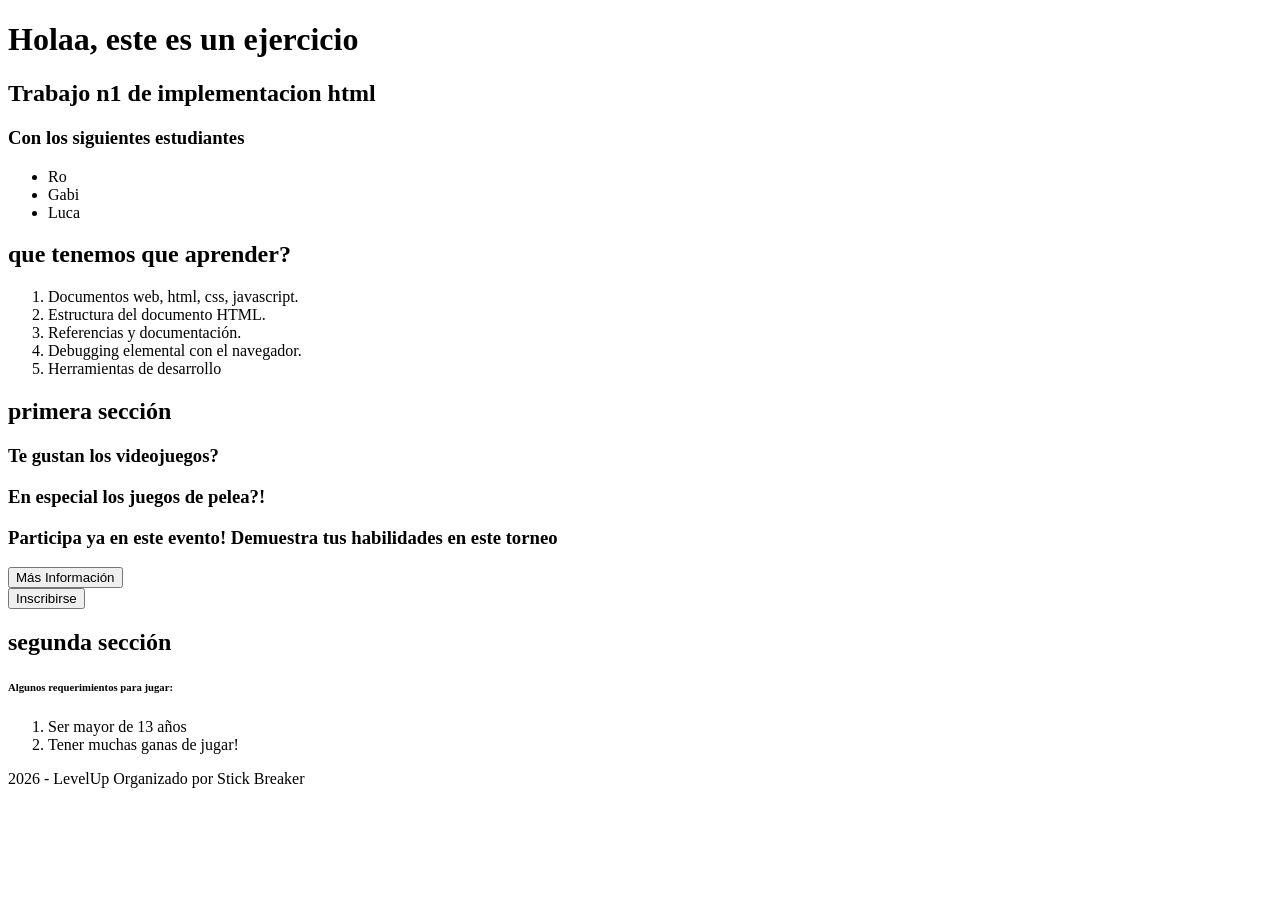
==== index.html @ 10bd5a22 "Update index.html" ====
<!DOCTYPE html>
<head>
<tittle>
    <meta charset="utf-8">
    <meta name="viewport" content="width=device-width, initial-scale=1">
    <meta name="description" content="paginaWeb">
</tittle>
</head>
<body>
    <header>
<h1>Holaa, este es un ejercicio</h1>
<h2>Trabajo n1 de implementacion html</h2>
<h3>Con los siguientes estudiantes</h3>
<ul>
    <li>Ro</li>
    <li>Gabi</li>
    <li>Luca</li>
</ul>
</header>

<section>
    <h2> que tenemos que aprender?</h2>
<div>
<ol>
    <li>Documentos web, html, css, javascript.</li>
    <li>Estructura del documento HTML.</li>
    <li>Referencias y documentación.</li>
    <li>Debugging elemental con el navegador.</li>
    <li>Herramientas de desarrollo</li>
</ol>

</div>

</section>


<section>
<h2>primera sección</h2>
<h3> Te gustan los videojuegos?</h3>
<h3> En especial los juegos de pelea?!</h3>
<h3> Participa ya en este evento! Demuestra tus habilidades en este torneo</h3>
<div>
    <button> Más Información</button>
</div>
<div>
    <button> Inscribirse</button>
</div>
</section>

<section>
    <div>
     <h2>segunda sección</h2>
     <h6>Algunos requerimientos  para jugar:</h6>
     <ol>
        <li>Ser mayor de 13 años</li>
        <li>Tener muchas ganas de jugar!</li>
     </ol>
      
   </div>
</section>



<section>


</section>
<footer>
 2026 - LevelUp
 Organizado por Stick Breaker

</footer>

</body>
</html>
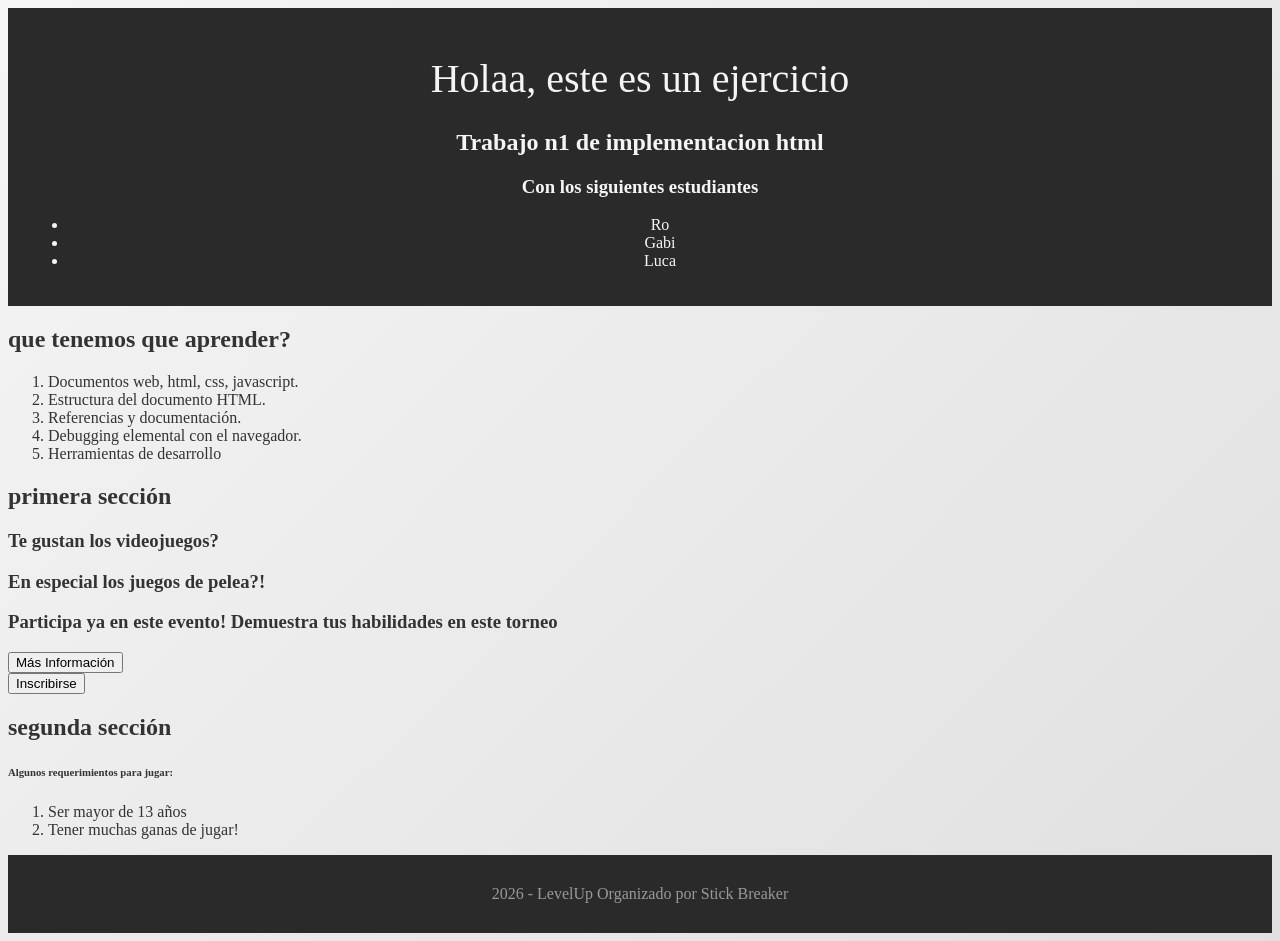
==== commit 38e48fd7: "Add files via upload" ====
--- a/index.html
+++ b/index.html
@@ -4,7 +4,11 @@
     <meta charset="utf-8">
     <meta name="viewport" content="width=device-width, initial-scale=1">
     <meta name="description" content="paginaWeb">
+     <link rel="stylesheet" href="style.css">
 </tittle>
+
+   
+
 </head>
 <body>
     <header>
@@ -72,4 +76,4 @@
 </footer>
 
 </body>
-</html>
+</html>
--- a/style.css
+++ b/style.css
@@ -0,0 +1,128 @@
+
+        header {
+            margin: 0;
+            padding: 0;
+            box-sizing: border-box;
+        }
+
+        body {
+            font-family: "Play", "Robot+Mono";
+            background: linear-gradient(135deg, #f5f5f5 0%, #e0e0e0 100%);
+            color: #333;
+        }
+
+        header {
+            background-color: #2a2a2a;
+            padding: 20px;
+            text-align: center;
+            color: #f5f5f5;
+        }
+
+        header h1 {
+            font-size: 2.5em;
+            font-weight: 300;
+        }
+
+        nav {
+            background-color: #3d3d3d;
+            padding: 15px;
+            text-align: center;
+        }
+
+        nav a {
+            color: #b3b3b3;
+            text-decoration: none;
+            margin: 0 20px;
+            transition: color 0.3s;
+        }
+
+        nav a:hover {
+            color: #f5f5f5;
+        }
+
+        .hero {
+            text-align: center;
+            padding: 80px 20px;
+            background: linear-gradient(135deg, #d3d3d3 0%, #a9a9a9 100%);
+        }
+
+        .hero h2 {
+            font-size: 2em;
+            margin-bottom: 20px;
+            color: #1a1a1a;
+        }
+
+        .hero p {
+            font-size: 1.1em;
+            color: #404040;
+            margin-bottom: 30px;
+        }
+
+        .cta-button {
+            background-color: #4a4a4a;
+            color: #f5f5f5;
+            padding: 12px 30px;
+            border: none;
+            border-radius: 5px;
+            font-size: 1em;
+            cursor: pointer;
+            transition: background-color 0.3s;
+        }
+
+        .cta-button:hover {
+            background-color: #2a2a2a;
+        }
+
+        .features {
+            display: flex;
+            justify-content: space-around;
+            padding: 60px 20px;
+            background-color: #f5f5f5;
+        }
+
+        .feature {
+            text-align: center;
+            flex: 1;
+            margin: 0 20px;
+        }
+
+        .feature h3 {
+            color: #2a2a2a;
+            margin-bottom: 10px;
+        }
+
+        .feature p {
+            color: #666;
+        }
+
+        footer {
+            background-color: #2a2a2a;
+            color: #999;
+            text-align: center;
+            padding: 30px;
+        }
+       
+        	
+
+.play-regular {
+  font-family: "Play", sans-serif;
+  font-weight: 400;
+  font-style: normal;
+}
+
+.play-bold {
+  font-family: "Play", sans-serif;
+  font-weight: 700;
+  font-style: normal;
+}
+.play-regular {
+  font-family: "Play", sans-serif;
+  font-weight: 400;
+  font-style: normal;
+}
+
+.play-bold {
+  font-family: "Play", sans-serif;
+  font-weight: 700;
+  font-style: normal;
+}
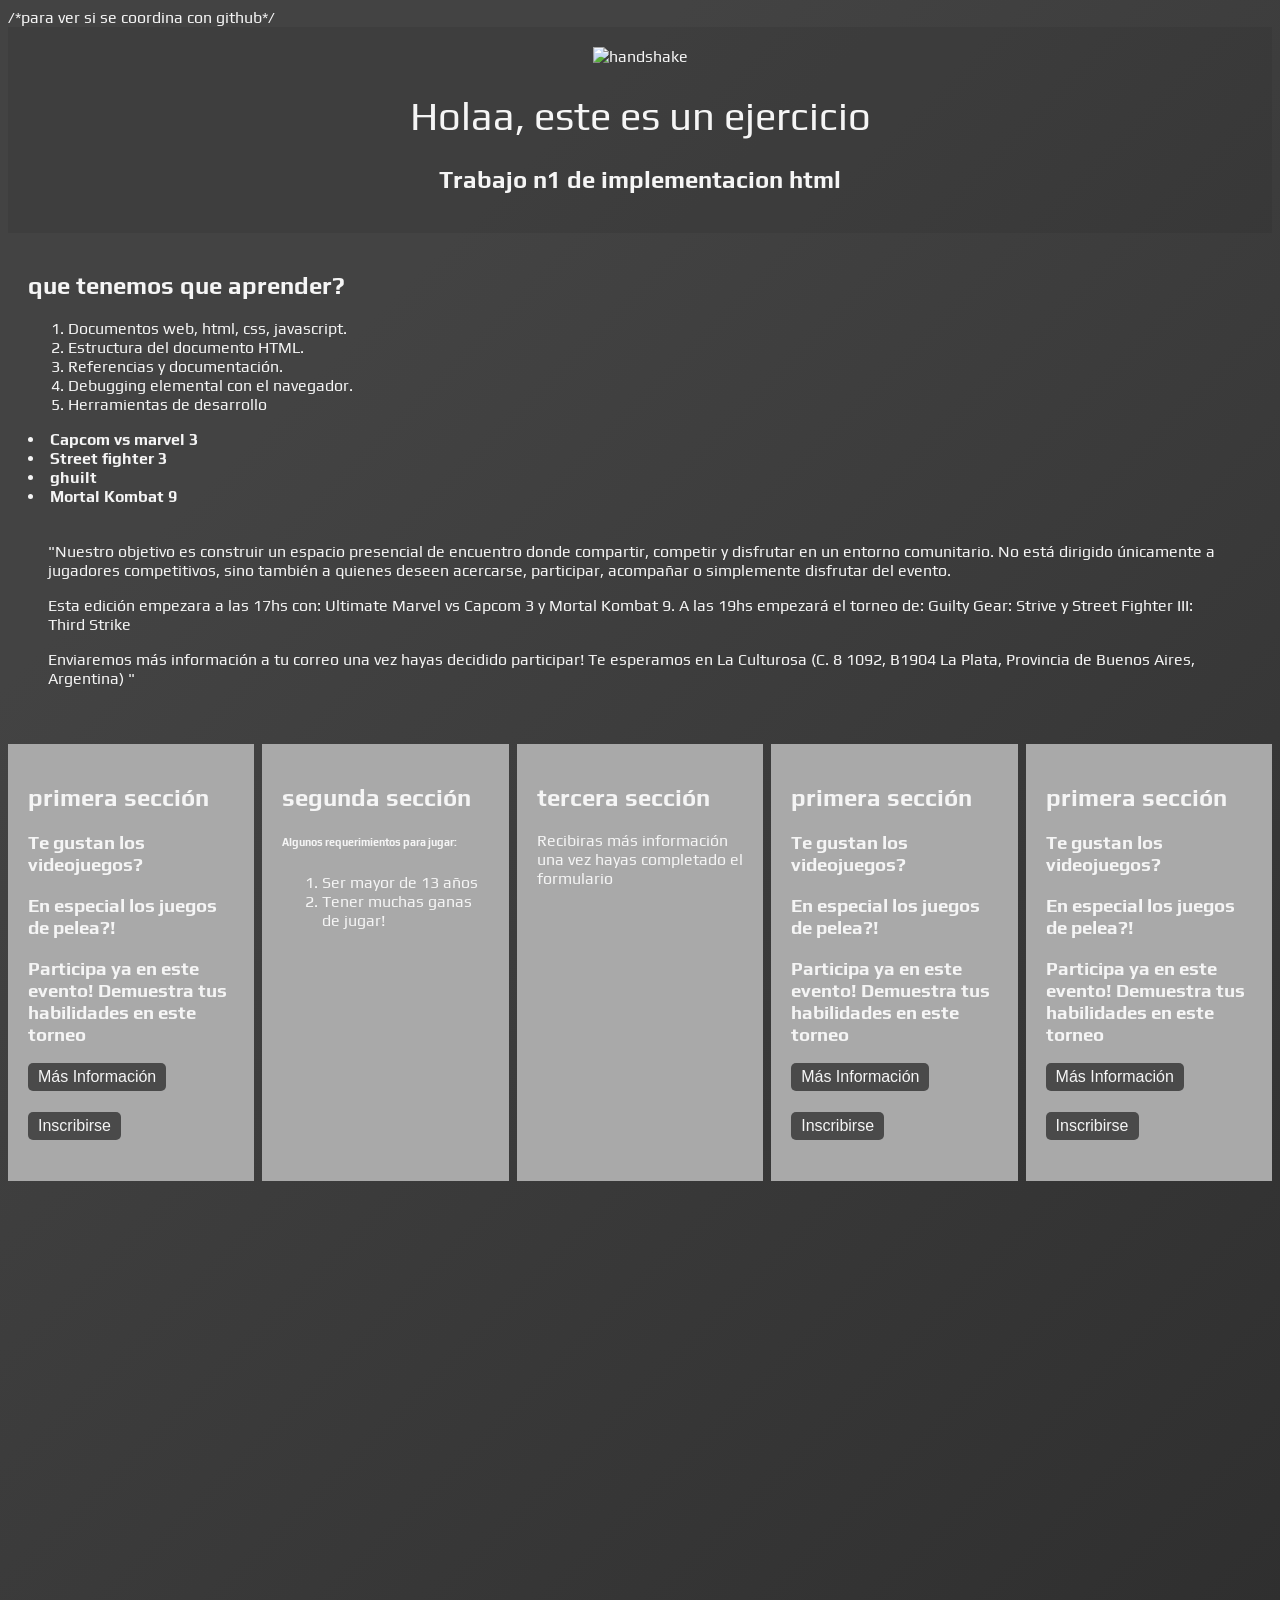
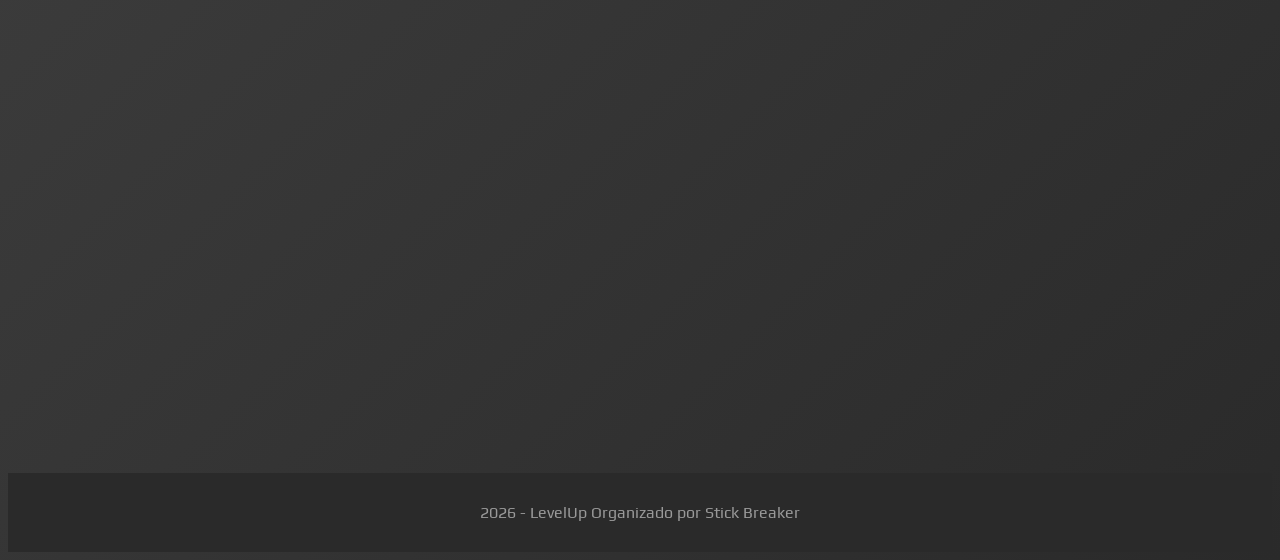
==== commit 0ce41000: "Add files via upload" ====
--- a/index.html
+++ b/index.html
@@ -5,26 +5,28 @@
     <meta name="viewport" content="width=device-width, initial-scale=1">
     <meta name="description" content="paginaWeb">
      <link rel="stylesheet" href="style.css">
+     <link rel="preconnect" href="https://fonts.googleapis.com">
+<link rel="preconnect" href="https://fonts.gstatic.com" crossorigin>
+<link href="https://fonts.googleapis.com/css2?family=Play:wght@400;700&display=swap" rel="stylesheet">
+<link href="https://fonts.googleapis.com/css2?family=Play:wght@400;700&family=Roboto+Mono:ital,wght@0,100..700;1,100..700&display=swap" rel="stylesheet">
 </tittle>
 
-   
+   /*para ver si se coordina con github*/
 
 </head>
 <body>
-    <header>
+    <header class="header" class="parent">
+        <div class="div1" left >
+        <img src="data/handshake.png" alt="handshake" width="430px" height="200px">
+        </div>
 <h1>Holaa, este es un ejercicio</h1>
 <h2>Trabajo n1 de implementacion html</h2>
-<h3>Con los siguientes estudiantes</h3>
-<ul>
-    <li>Ro</li>
-    <li>Gabi</li>
-    <li>Luca</li>
-</ul>
+
 </header>
-
-<section>
+ 
+<section class="sinfondo">
     <h2> que tenemos que aprender?</h2>
-<div>
+<div >
 <ol>
     <li>Documentos web, html, css, javascript.</li>
     <li>Estructura del documento HTML.</li>
@@ -32,27 +34,47 @@
     <li>Debugging elemental con el navegador.</li>
     <li>Herramientas de desarrollo</li>
 </ol>
+<ol= class= "negrita">
+    <li>Capcom vs marvel 3 </li>
+    <li>Street fighter 3</li>
+    <li> ghuilt </li>
+    <li>Mortal Kombat 9</li>
+</ol>
 
 </div>
+<section class="sinfondo">
+<p>"Nuestro objetivo es construir un espacio presencial de encuentro donde compartir, competir y disfrutar en un entorno comunitario.  No está dirigido únicamente a jugadores competitivos, sino también a quienes deseen acercarse, participar, acompañar o simplemente disfrutar del evento. </p>
+
+<p>Esta edición empezara a las 17hs con:  Ultimate Marvel vs Capcom 3 y Mortal Kombat 9. 
+A las 19hs empezará el torneo de: Guilty Gear: Strive y Street Fighter III: Third Strike</p>
+
+Enviaremos más información a tu correo una vez hayas decidido participar!
+
+Te esperamos en La Culturosa (C. 8 1092, B1904 La Plata, Provincia de Buenos Aires, Argentina) "</p>
 
 </section>
 
+</section>
 
+<div class=" parent">
 <section>
+    <div class="div1">
 <h2>primera sección</h2>
 <h3> Te gustan los videojuegos?</h3>
 <h3> En especial los juegos de pelea?!</h3>
 <h3> Participa ya en este evento! Demuestra tus habilidades en este torneo</h3>
-<div>
-    <button> Más Información</button>
 </div>
 <div>
-    <button> Inscribirse</button>
+    <button class="cta-button"> Más Información</button>
+</div>
+<div>
+    <button class="cta-button"> Inscribirse</button>
 </div>
 </section>
 
 <section>
-    <div>
+    <div class="div2">
+        
      <h2>segunda sección</h2>
      <h6>Algunos requerimientos  para jugar:</h6>
      <ol>
@@ -63,12 +85,43 @@
    </div>
 </section>
 
-
+<section>
+    <div class="div3">
+<h2>tercera sección</h2>
+<p> Recibiras más información una vez hayas completado el formulario</p>
+</div>
+</section>
 
 <section>
+    <div class="div1">
+<h2>primera sección</h2>
+<h3> Te gustan los videojuegos?</h3>
+<h3> En especial los juegos de pelea?!</h3>
+<h3> Participa ya en este evento! Demuestra tus habilidades en este torneo</h3>
+</div>
+<div>
+    <button class="cta-button"> Más Información</button>
+</div>
+<div>
+    <button class="cta-button"> Inscribirse</button>
+</div>
+</section>
 
-
+<section>
+    <div class="div1">
+<h2>primera sección</h2>
+<h3> Te gustan los videojuegos?</h3>
+<h3> En especial los juegos de pelea?!</h3>
+<h3> Participa ya en este evento! Demuestra tus habilidades en este torneo</h3>
+</div>
+<div>
+    <button class="cta-button"> Más Información</button>
+</div>
+<div>
+    <button class="cta-button"> Inscribirse</button>
+</div>
 </section>
+</div>
 <footer>
  2026 - LevelUp
  Organizado por Stick Breaker
--- a/style.css
+++ b/style.css
@@ -1,128 +1,295 @@
-
-        header {
-            margin: 0;
-            padding: 0;
-            box-sizing: border-box;
-        }
-
-        body {
-            font-family: "Play", "Robot+Mono";
-            background: linear-gradient(135deg, #f5f5f5 0%, #e0e0e0 100%);
-            color: #333;
-        }
-
-        header {
-            background-color: #2a2a2a;
-            padding: 20px;
-            text-align: center;
-            color: #f5f5f5;
-        }
-
-        header h1 {
-            font-size: 2.5em;
-            font-weight: 300;
-        }
-
-        nav {
-            background-color: #3d3d3d;
-            padding: 15px;
-            text-align: center;
-        }
-
-        nav a {
-            color: #b3b3b3;
-            text-decoration: none;
-            margin: 0 20px;
-            transition: color 0.3s;
-        }
-
-        nav a:hover {
-            color: #f5f5f5;
-        }
-
-        .hero {
-            text-align: center;
-            padding: 80px 20px;
-            background: linear-gradient(135deg, #d3d3d3 0%, #a9a9a9 100%);
-        }
-
-        .hero h2 {
-            font-size: 2em;
-            margin-bottom: 20px;
-            color: #1a1a1a;
-        }
-
-        .hero p {
-            font-size: 1.1em;
-            color: #404040;
-            margin-bottom: 30px;
-        }
-
-        .cta-button {
-            background-color: #4a4a4a;
-            color: #f5f5f5;
-            padding: 12px 30px;
-            border: none;
-            border-radius: 5px;
-            font-size: 1em;
-            cursor: pointer;
-            transition: background-color 0.3s;
-        }
-
-        .cta-button:hover {
-            background-color: #2a2a2a;
-        }
-
-        .features {
-            display: flex;
-            justify-content: space-around;
-            padding: 60px 20px;
-            background-color: #f5f5f5;
-        }
-
-        .feature {
-            text-align: center;
-            flex: 1;
-            margin: 0 20px;
-        }
-
-        .feature h3 {
-            color: #2a2a2a;
-            margin-bottom: 10px;
-        }
-
-        .feature p {
-            color: #666;
-        }
-
-        footer {
-            background-color: #2a2a2a;
-            color: #999;
-            text-align: center;
-            padding: 30px;
-        }
-       
-        	
-
-.play-regular {
-  font-family: "Play", sans-serif;
-  font-weight: 400;
-  font-style: normal;
-}
-
-.play-bold {
-  font-family: "Play", sans-serif;
-  font-weight: 700;
-  font-style: normal;
-}
-.play-regular {
-  font-family: "Play", sans-serif;
-  font-weight: 400;
-  font-style: normal;
-}
-
-.play-bold {
-  font-family: "Play", sans-serif;
-  font-weight: 700;
-  font-style: normal;
+<<<<<<< HEAD
+
+        header {
+            
+            margin: 0;
+            padding: 0;
+            box-sizing: border-box;
+        
+        }
+
+        body {
+            font-family: "Play", "Robot+Mono";
+            background: linear-gradient(135deg, #434343 20%, #2a2a2a 100%);
+            color: #f5f5f5;
+        }
+
+        header {
+            background-color: #2a2a2a32;
+            background-image: url("data/hea.png");
+            
+            padding: 20px;
+            text-align: center;
+            color: #f5f5f5;
+        }
+
+        header h1 {
+            font-size: 2.5em;
+            font-weight: 300;
+        }
+
+        nav {
+            background-color:#9f9f9f;
+            padding: 15px;
+            text-align: center;
+        }
+
+        nav a {
+            color: #b3b3b3;
+            margin: 0 20px;
+            transition: color 0.3s;
+        }
+
+        nav a:hover {
+            color: #f5f5f5;
+        }
+
+         .parent {
+           display: grid;
+           grid-template-areas: initial;
+          grid-template-columns: repeat(5, 1fr);
+          grid-template-rows: repeat(3, 1fr);
+          grid-column-gap: 8px;
+         grid-row-gap: 10px;
+}
+       .div1{
+
+       }
+        .div2{
+
+        }
+.div3{
+    
+}
+.sinfondo{
+    background-color: transparent;
+}
+
+        .hero {
+            text-align: center;
+            padding: 80px 20px;
+            background: linear-gradient(135deg, #d3d3d3 0%, #a9a9a9 100%);
+        }
+
+        .hero h2 {
+            color: #f5f5f5;
+            font-size: 2em;
+            margin-bottom: 20px;
+            
+        }
+
+        .hero p {
+            font-size: 1.1em;
+            color: #404040;
+            margin-bottom: 30px;
+        }
+
+        .cta-button {
+            background-color: #4a4a4a;
+            color: #f5f5f5;
+            padding: 5px 10px;
+            border: none;
+            border-radius: 5px;
+            font-size: 1em;
+            margin-bottom: 10%;
+            cursor: pointer;
+            transition: background-color 0.3s;
+        }
+
+        .cta-button:hover {
+            background-color: #2a2a2a;
+        }
+
+        .features {
+            display: flex;
+            justify-content: space-around;
+            padding: 60px 20px;
+            background-color: #f5f5f5;
+        }
+
+        .feature {
+            text-align: center;
+            flex: 1;
+            margin: 0 20px;
+        }
+
+        .feature h3 {
+            color: #f5f5f5;
+            margin-bottom: 10px;
+        }
+
+        .feature p {
+            color: #f5f5f5;
+        }
+section{
+    padding: 20px;
+    background-color: #a9a9a9;
+}
+        footer {
+            background-color: #2a2a2a;
+            color: #999;
+            text-align: center;
+            padding: 30px;
+        }
+       
+        	
+
+.play-regular {
+  font-family: "Play", sans-serif;
+  font-weight: 400;
+  font-style: normal;
+}
+
+.play-bold {
+  font-family: "Play", sans-serif;
+  font-weight: 700;
+  font-style: normal;
+}
+.play-regular {
+  font-family: "Play", sans-serif;
+  font-weight: 400;
+  font-style: normal;
+}
+
+.play-bold {
+  font-family: "Play", sans-serif;
+  font-weight: 700;
+  font-style: normal;
+}
+.negrita{
+    font-weight: bold;
+}
+
+@media screen and (max-width: 600px) {
+
+    
+=======
+
+        header {
+            margin: 0;
+            padding: 0;
+            box-sizing: border-box;
+        }
+
+        body {
+            font-family: "Play", "Robot+Mono";
+            background: linear-gradient(135deg, #f5f5f5 0%, #e0e0e0 100%);
+            color: #333;
+        }
+
+        header {
+            background-color: #2a2a2a;
+            padding: 20px;
+            text-align: center;
+            color: #f5f5f5;
+        }
+
+        header h1 {
+            font-size: 2.5em;
+            font-weight: 300;
+        }
+
+        nav {
+            background-color: #3d3d3d;
+            padding: 15px;
+            text-align: center;
+        }
+
+        nav a {
+            color: #b3b3b3;
+            text-decoration: none;
+            margin: 0 20px;
+            transition: color 0.3s;
+        }
+
+        nav a:hover {
+            color: #f5f5f5;
+        }
+
+        .hero {
+            text-align: center;
+            padding: 80px 20px;
+            background: linear-gradient(135deg, #d3d3d3 0%, #a9a9a9 100%);
+        }
+
+        .hero h2 {
+            font-size: 2em;
+            margin-bottom: 20px;
+            color: #1a1a1a;
+        }
+
+        .hero p {
+            font-size: 1.1em;
+            color: #404040;
+            margin-bottom: 30px;
+        }
+
+        .cta-button {
+            background-color: #4a4a4a;
+            color: #f5f5f5;
+            padding: 12px 30px;
+            border: none;
+            border-radius: 5px;
+            font-size: 1em;
+            cursor: pointer;
+            transition: background-color 0.3s;
+        }
+
+        .cta-button:hover {
+            background-color: #2a2a2a;
+        }
+
+        .features {
+            display: flex;
+            justify-content: space-around;
+            padding: 60px 20px;
+            background-color: #f5f5f5;
+        }
+
+        .feature {
+            text-align: center;
+            flex: 1;
+            margin: 0 20px;
+        }
+
+        .feature h3 {
+            color: #2a2a2a;
+            margin-bottom: 10px;
+        }
+
+        .feature p {
+            color: #666;
+        }
+
+        footer {
+            background-color: #2a2a2a;
+            color: #999;
+            text-align: center;
+            padding: 30px;
+        }
+       
+        	
+
+.play-regular {
+  font-family: "Play", sans-serif;
+  font-weight: 400;
+  font-style: normal;
+}
+
+.play-bold {
+  font-family: "Play", sans-serif;
+  font-weight: 700;
+  font-style: normal;
+}
+.play-regular {
+  font-family: "Play", sans-serif;
+  font-weight: 400;
+  font-style: normal;
+}
+
+.play-bold {
+  font-family: "Play", sans-serif;
+  font-weight: 700;
+  font-style: normal;
+>>>>>>> 38e48fd786dba9319bbcd6a0703bd0f8285def40
 }
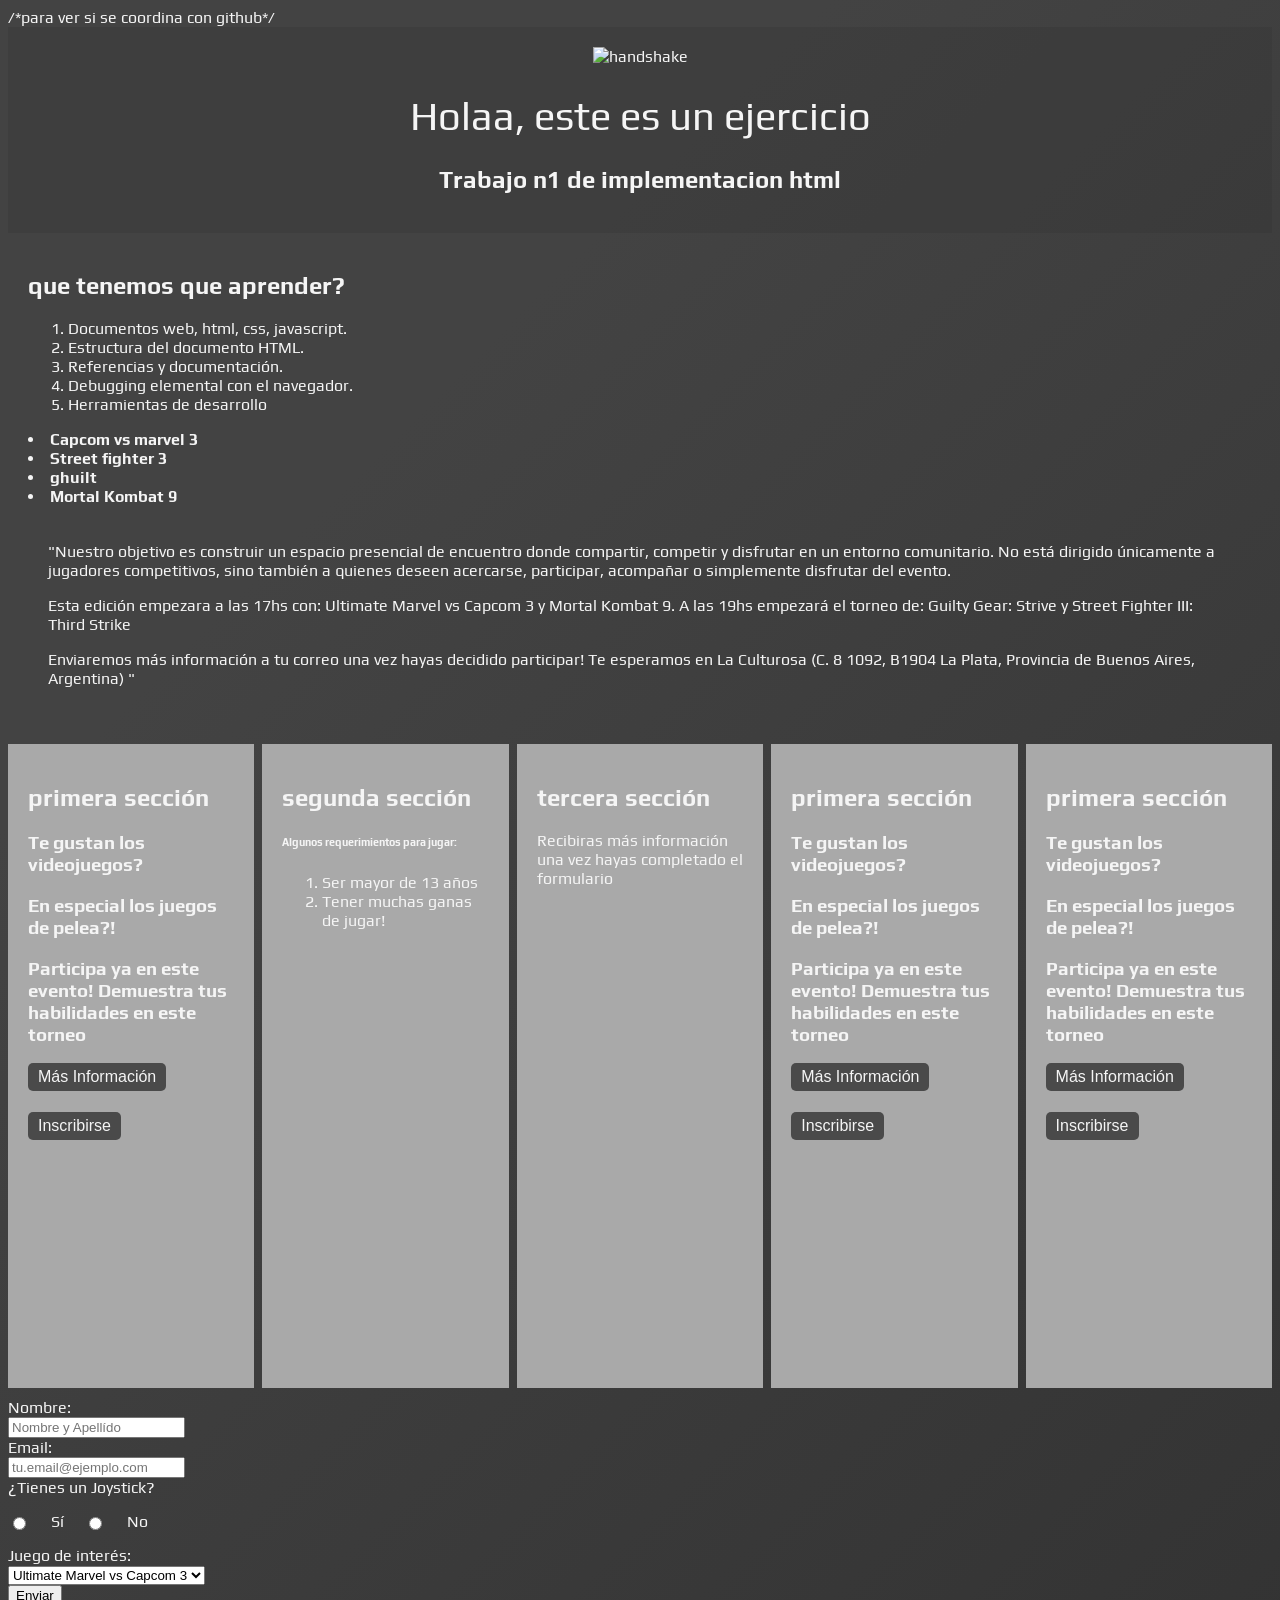
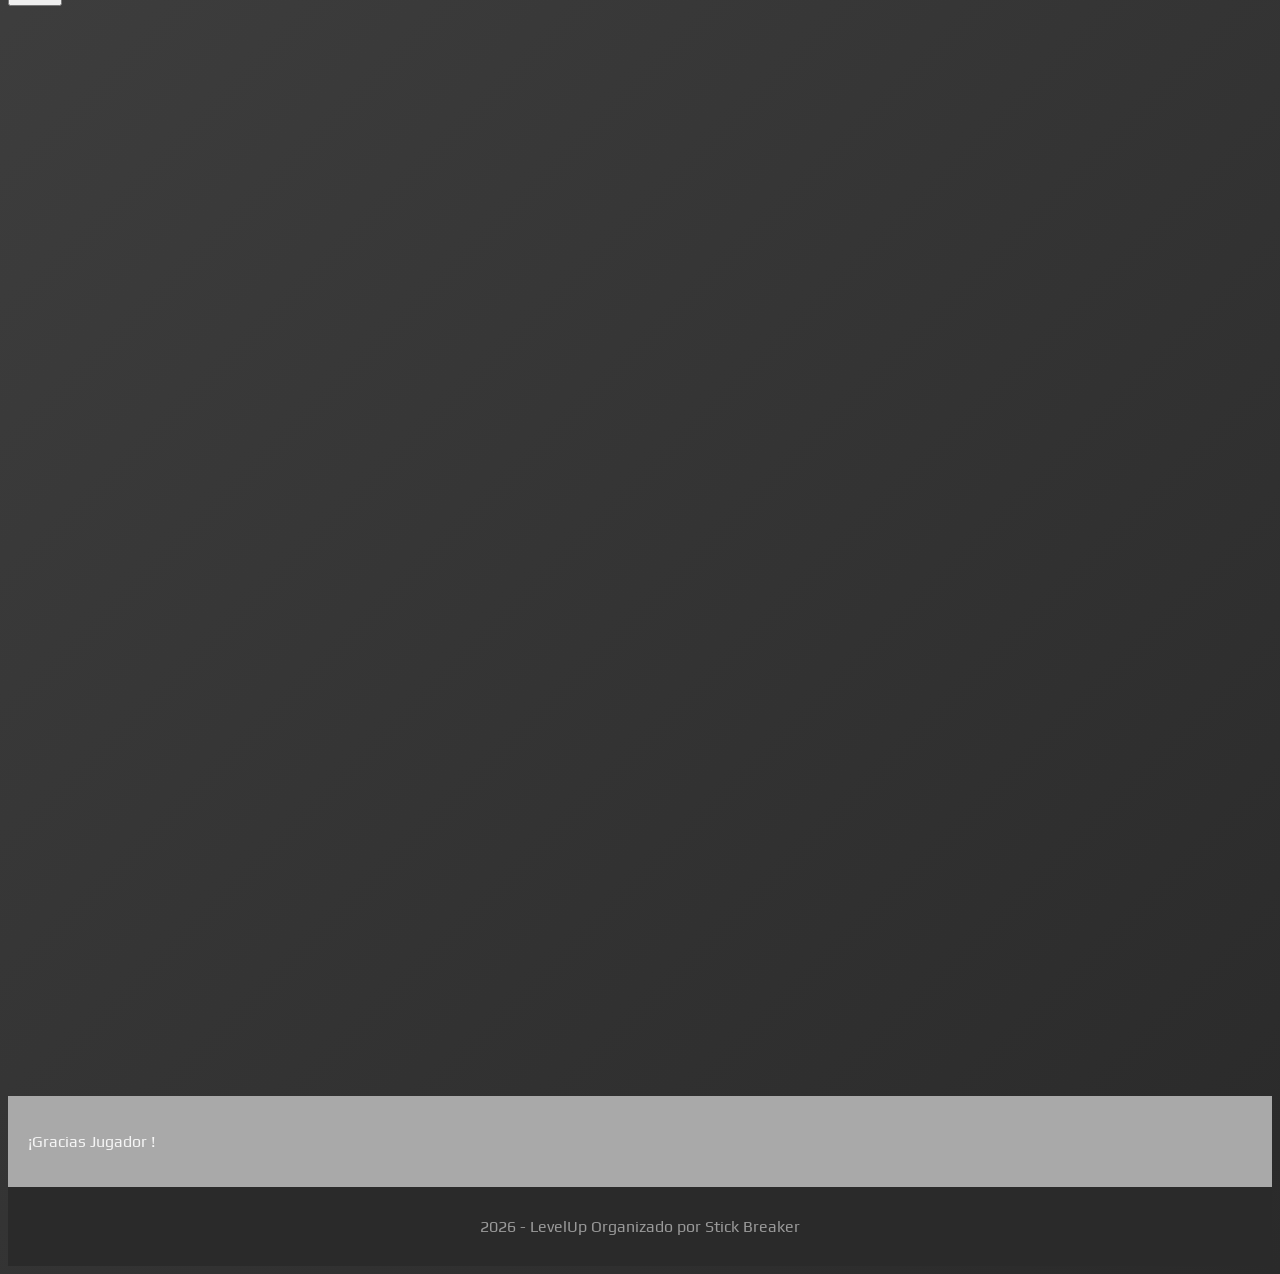
==== commit cc052ae6: "Add files via upload" ====
--- a/index.html
+++ b/index.html
@@ -121,7 +121,44 @@
     <button class="cta-button"> Inscribirse</button>
 </div>
 </section>
+<div class="parent">
+<form id="formulario">
+    <label for="name">Nombre:</label>
+    <input type="text" id="name" placeholder="Nombre y Apellído">
+
+    <label for="email">Email:</label>
+    <input type="email" id="email" name="email" placeholder="tu.email@ejemplo.com">
+
+    <label>¿Tienes un Joystick?</label>
+    <div class="radio-group">
+        <input type="radio" id="joystick_si" name="joystick" value="si">
+        <label for="joystick_si">Sí</label>
+        <input type="radio" id="joystick_no" name="joystick" value="no">
+        <label for="joystick_no">No</label>
+    </div>
+
+    <label for="game">Juego de interés:</label>
+    <select id="game" name="game">
+        <option value="umvsf3">Ultimate Marvel vs Capcom 3</option>
+        <option value="mk9">Mortal Kombat 9</option>
+        <option value="ggst">Guilty Gear: Strive</option>
+        <option value="sf3">Street Fighter III: Third Strike</option>
+    </select>
+
+    
+
+    <button type="submit">Enviar</button>
+</form>
+
+
+
+<script src="script.js"></script>
+
 </div>
+</div>
+<section class="feedback oculto" id="feedback">
+    <p>¡Gracias Jugador <span id="name"></span>!</p>
+</section>
 <footer>
  2026 - LevelUp
  Organizado por Stick Breaker
--- a/style.css
+++ b/style.css
@@ -1,4 +1,4 @@
-<<<<<<< HEAD
+ HEAD
 
         header {
             
@@ -52,15 +52,7 @@
           grid-column-gap: 8px;
          grid-row-gap: 10px;
 }
-       .div1{
-
-       }
-        .div2{
-
-        }
-.div3{
-    
-}
+  
 .sinfondo{
     background-color: transparent;
 }
@@ -160,10 +152,26 @@
     font-weight: bold;
 }
 
+/* Radio group styles for joystick selection */
+.radio-group {
+    display: flex;
+    gap: 20px;
+    align-items: center;
+    margin: 15px 0;
+}
+
+.radio-group label {
+    cursor: pointer;
+}
+
+.radio-group input[type="radio"] {
+    margin-right: 5px;
+}
+
 @media screen and (max-width: 600px) {
 
     
-=======
+
 
         header {
             margin: 0;
@@ -291,5 +299,15 @@
   font-family: "Play", sans-serif;
   font-weight: 700;
   font-style: normal;
->>>>>>> 38e48fd786dba9319bbcd6a0703bd0f8285def40
+
+}
+.feedback {
+    text-align: center;
+    padding: 20px;
+    background-color: #a9a9a9;
+    margin-top: 20px;
+}
+.oculto {
+    display: none !important;
+}
 }
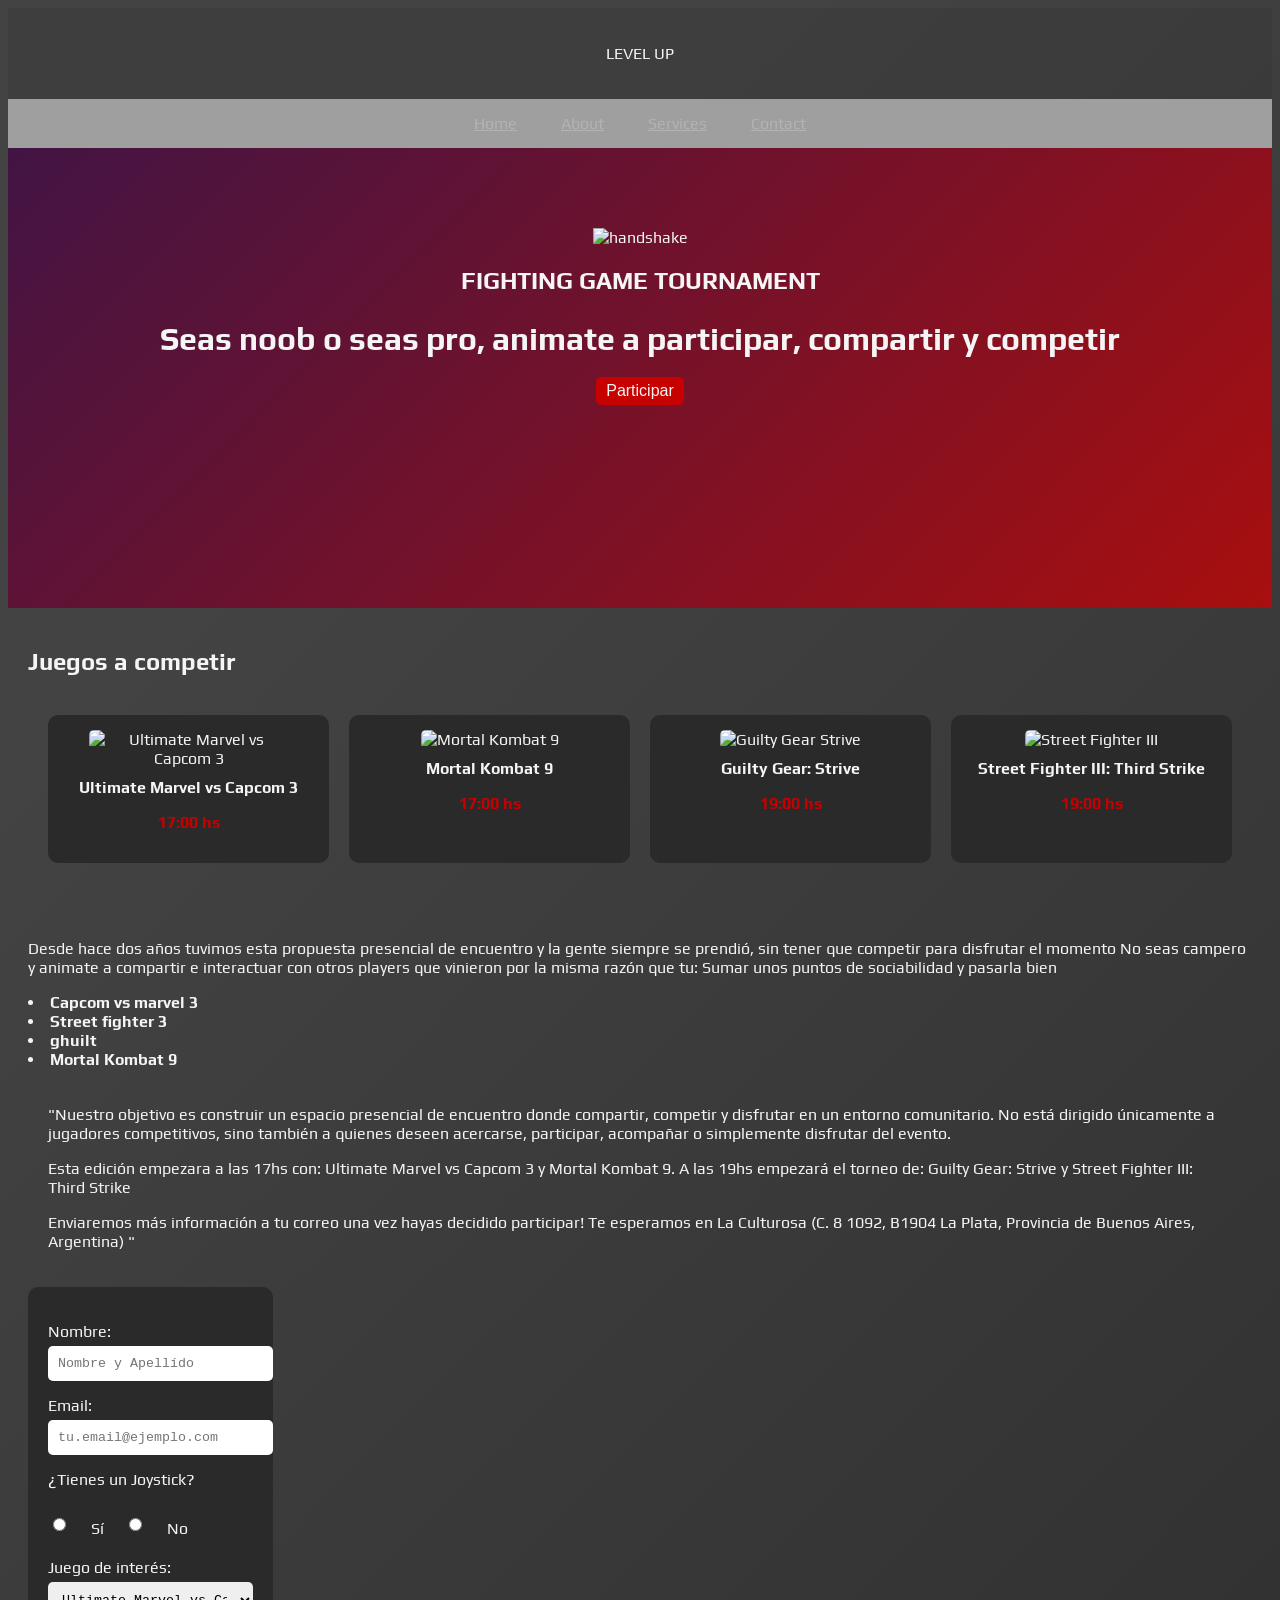
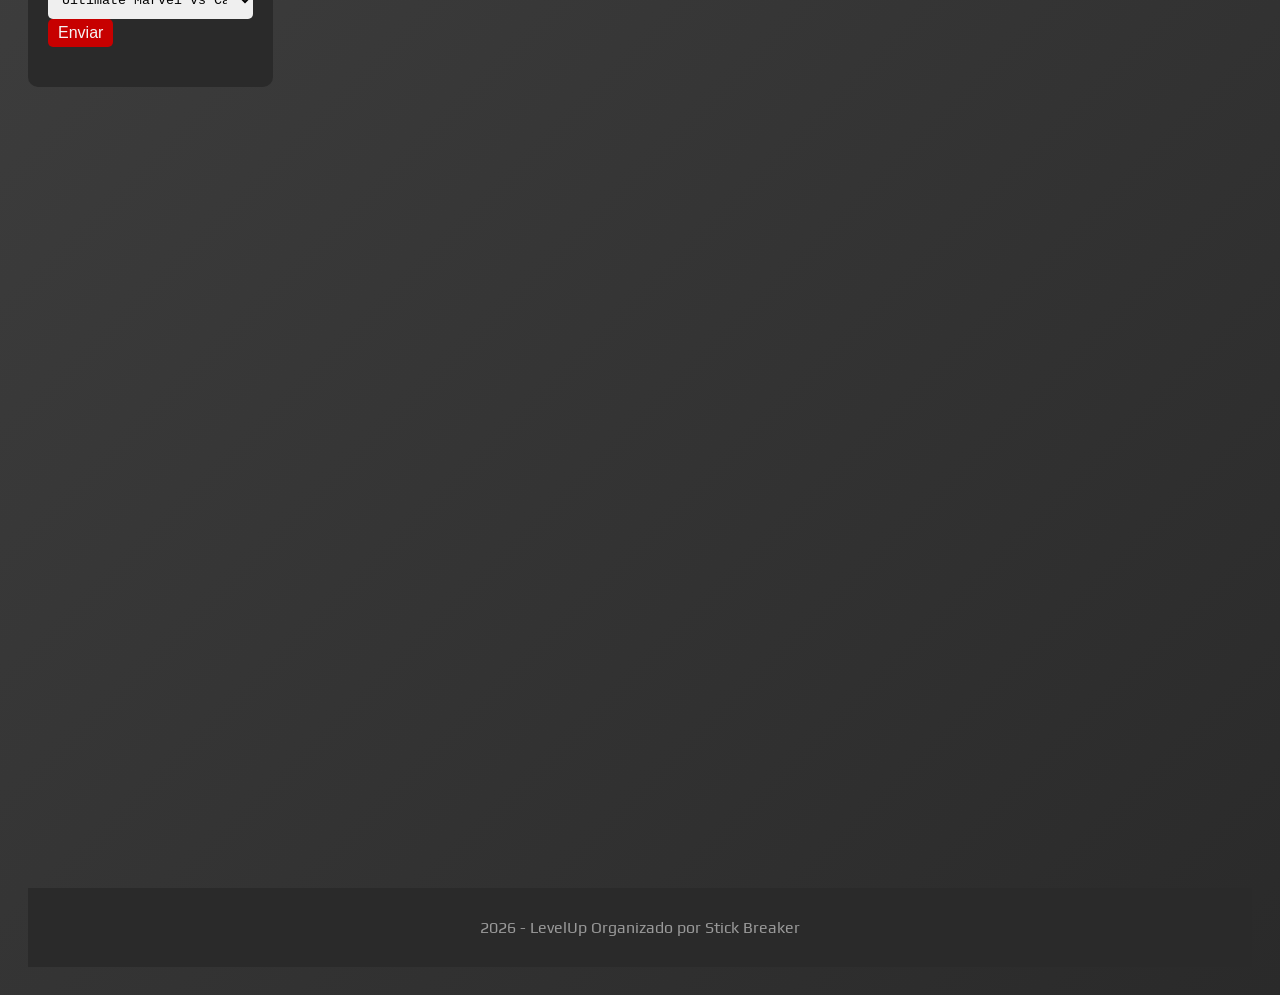
==== commit f8e63bcd: "Add files via upload" ====
--- a/index.html
+++ b/index.html
@@ -11,29 +11,65 @@
 <link href="https://fonts.googleapis.com/css2?family=Play:wght@400;700&family=Roboto+Mono:ital,wght@0,100..700;1,100..700&display=swap" rel="stylesheet">
 </tittle>
 
-   /*para ver si se coordina con github*/
-
 </head>
 <body>
     <header class="header" class="parent">
-        <div class="div1" left >
-        <img src="data/handshake.png" alt="handshake" width="430px" height="200px">
-        </div>
-<h1>Holaa, este es un ejercicio</h1>
-<h2>Trabajo n1 de implementacion html</h2>
+        
+<p>LEVEL UP</p>
+
 
 </header>
- 
+ <nav>
+        <a href="#home">Home</a>
+        <a href="#about">About</a>
+        <a href="#services">Services</a>
+        <a href="#contact">Contact</a>
+    </nav>
+
+    <section class="hero">
+    
+        <img src="data/handshake.png" alt="handshake" width="430px" height="200px">
+       
+    
+        <h1>FIGHTING GAME TOURNAMENT</h1>
+        <h2>Seas noob o seas pro, animate a participar, compartir y competir</h2>
+        <button class="cta-button">Participar</button>
+    </section>
 <section class="sinfondo">
-    <h2> que tenemos que aprender?</h2>
+    <h2>Juegos a competir</h2>
+    <div class="games-grid">
+        <div class="game-card">
+            <img src="data/umvc3_360_fob.jpg" alt="Ultimate Marvel vs Capcom 3">
+            <h3>Ultimate Marvel vs Capcom 3</h3>
+            <p>17:00 hs</p>
+        </div>
+        <div class="game-card">
+            <img src="data/Boxart_mortalkombat9.webp" alt="Mortal Kombat 9">
+            <h3>Mortal Kombat 9</h3>
+            <p>17:00 hs</p>
+        </div>
+        <div class="game-card">
+            <img src="data/GGST-visual-01.webp" alt="Guilty Gear Strive">
+            <h3>Guilty Gear: Strive</h3>
+            <p>19:00 hs</p>
+        </div>
+        <div class="game-card">
+            <img src="data/249476-sf3_teaser___colors_by_udoncrew.jpg" alt="Street Fighter III">
+            <h3>Street Fighter III: Third Strike</h3>
+            <p>19:00 hs</p>
+        </div>
+    </div>
+</section>
+
+<section class="sinfondo">
+   
 <div >
-<ol>
-    <li>Documentos web, html, css, javascript.</li>
-    <li>Estructura del documento HTML.</li>
-    <li>Referencias y documentación.</li>
-    <li>Debugging elemental con el navegador.</li>
-    <li>Herramientas de desarrollo</li>
-</ol>
+<p>Desde hace dos años tuvimos esta propuesta presencial de encuentro y la gente siempre se prendió, sin tener que competir para disfrutar el momento
+
+No seas campero y animate a compartir e interactuar con otros players que vinieron por la misma razón que tu: Sumar unos puntos de sociabilidad y pasarla bien
+
+
+</p>
 <ol= class= "negrita">
     <li>Capcom vs marvel 3 </li>
     <li>Street fighter 3</li>
@@ -54,73 +90,6 @@
 
 </section>
 
-</section>
-
-<div class=" parent">
-<section>
-    <div class="div1">
-<h2>primera sección</h2>
-<h3> Te gustan los videojuegos?</h3>
-<h3> En especial los juegos de pelea?!</h3>
-<h3> Participa ya en este evento! Demuestra tus habilidades en este torneo</h3>
-</div>
-<div>
-    <button class="cta-button"> Más Información</button>
-</div>
-<div>
-    <button class="cta-button"> Inscribirse</button>
-</div>
-</section>
-
-<section>
-    <div class="div2">
-        
-     <h2>segunda sección</h2>
-     <h6>Algunos requerimientos  para jugar:</h6>
-     <ol>
-        <li>Ser mayor de 13 años</li>
-        <li>Tener muchas ganas de jugar!</li>
-     </ol>
-      
-   </div>
-</section>
-
-<section>
-    <div class="div3">
-<h2>tercera sección</h2>
-<p> Recibiras más información una vez hayas completado el formulario</p>
-</div>
-</section>
-
-<section>
-    <div class="div1">
-<h2>primera sección</h2>
-<h3> Te gustan los videojuegos?</h3>
-<h3> En especial los juegos de pelea?!</h3>
-<h3> Participa ya en este evento! Demuestra tus habilidades en este torneo</h3>
-</div>
-<div>
-    <button class="cta-button"> Más Información</button>
-</div>
-<div>
-    <button class="cta-button"> Inscribirse</button>
-</div>
-</section>
-
-<section>
-    <div class="div1">
-<h2>primera sección</h2>
-<h3> Te gustan los videojuegos?</h3>
-<h3> En especial los juegos de pelea?!</h3>
-<h3> Participa ya en este evento! Demuestra tus habilidades en este torneo</h3>
-</div>
-<div>
-    <button class="cta-button"> Más Información</button>
-</div>
-<div>
-    <button class="cta-button"> Inscribirse</button>
-</div>
-</section>
 <div class="parent">
 <form id="formulario">
     <label for="name">Nombre:</label>
@@ -147,14 +116,13 @@
 
     
 
-    <button type="submit">Enviar</button>
+    <button type="submit" class="cta-button">Enviar</button>
 </form>
 
 
 
 <script src="script.js"></script>
 
-</div>
 </div>
 <section class="feedback oculto" id="feedback">
     <p>¡Gracias Jugador <span id="name"></span>!</p>
--- a/style.css
+++ b/style.css
@@ -23,10 +23,7 @@
             color: #f5f5f5;
         }
 
-        header h1 {
-            font-size: 2.5em;
-            font-weight: 300;
-        }
+       
 
         nav {
             background-color:#9f9f9f;
@@ -49,18 +46,22 @@
            grid-template-areas: initial;
           grid-template-columns: repeat(5, 1fr);
           grid-template-rows: repeat(3, 1fr);
-          grid-column-gap: 8px;
-         grid-row-gap: 10px;
+          
 }
   
 .sinfondo{
     background-color: transparent;
+    display: flexbox;
+    
 }
 
         .hero {
             text-align: center;
             padding: 80px 20px;
-            background: linear-gradient(135deg, #d3d3d3 0%, #a9a9a9 100%);
+             
+             background: linear-gradient(135deg, #bd02c33f 0%, #e60a0ab2 100%);
+            
+            background-color: #1a1a1a;
         }
 
         .hero h2 {
@@ -77,7 +78,7 @@
         }
 
         .cta-button {
-            background-color: #4a4a4a;
+            background-color: #c70000;
             color: #f5f5f5;
             padding: 5px 10px;
             border: none;
@@ -89,7 +90,7 @@
         }
 
         .cta-button:hover {
-            background-color: #2a2a2a;
+            background-color: #b3007a;
         }
 
         .features {
@@ -115,7 +116,7 @@
         }
 section{
     padding: 20px;
-    background-color: #a9a9a9;
+    background-color: #a9a9a928;
 }
         footer {
             background-color: #2a2a2a;
@@ -168,6 +169,112 @@
     margin-right: 5px;
 }
 
+/* Games Grid */
+.games-grid {
+    display: grid;
+    grid-template-columns: repeat(auto-fit, minmax(200px, 1fr));
+    gap: 20px;
+    padding: 20px;
+}
+
+.game-card {
+    background-color: #2a2a2a;
+    border-radius: 10px;
+    padding: 15px;
+    text-align: center;
+    transition: transform 0.3s;
+}
+
+.game-card:hover {
+    transform: scale(1.05);
+}
+
+.game-card img {
+    width: 100%;
+    max-width: 200px;
+    height: auto;
+    border-radius: 5px;
+}
+
+.game-card h3 {
+    color: #f5f5f5;
+    margin: 10px 0;
+    font-size: 1em;
+}
+
+.game-card p {
+    color: #c70000;
+    font-weight: bold;
+}
+
+/* Form Styles */
+#formulario {
+    max-width: 500px;
+    margin: 0 auto;
+    padding: 20px;
+    background-color: #2a2a2a;
+    border-radius: 10px;
+}
+
+#formulario label {
+    display: block;
+    margin: 15px 0 5px;
+    color: #f5f5f5;
+}
+    margin: 10px 0;
+    font-size: 1em;
+}
+
+.game-card p {
+    color: #c70000;
+    font-weight: bold;
+}
+
+/* Form Styles */
+#formulario {
+    max-width: 500px;
+    margin: 0 auto;
+    padding: 20px;
+    background-color: #2a2a2a;
+    border-radius: 10px;
+}
+
+#formulario label {
+    display: block;
+    margin: 15px 0 5px;
+    color: #f5f5f5;
+}
+
+#formulario input[type="text"],
+#formulario input[type="email"],
+#formulario select {
+    width: 100%;
+    padding: 10px;
+    border: none;
+    border-radius: 5px;
+    font-family: "Roboto Mono", monospace;
+}
+
+#formulario select {
+    padding: 10px;
+    border-radius: 5px;
+}
+
+/* Feedback section */
+.feedback {
+    text-align: center;
+    padding: 20px;
+    margin: 20px auto;
+    max-width: 500px;
+    background-color: #2a2a2a;
+    border-radius: 10px;
+    color: #f5f5f5;
+}
+
+.oculto {
+    display: none;
+}
+
 @media screen and (max-width: 600px) {
 
     
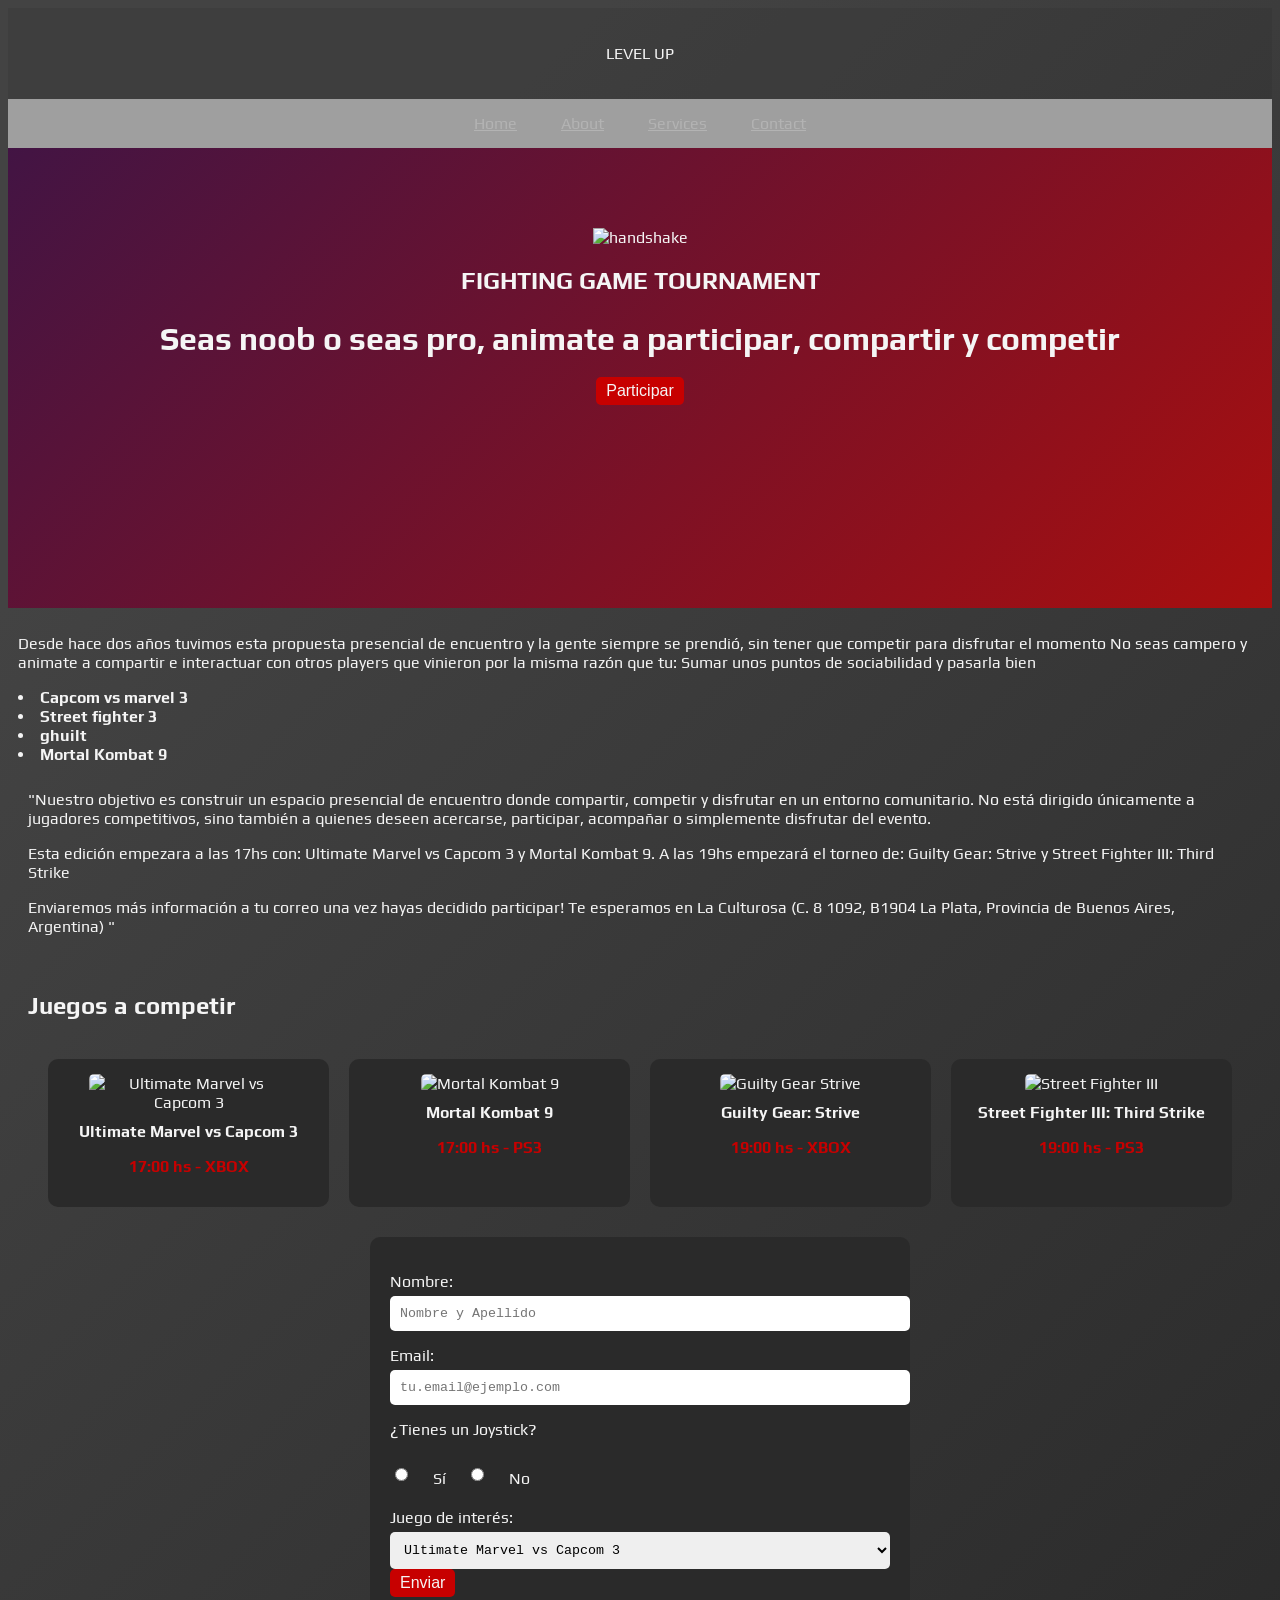
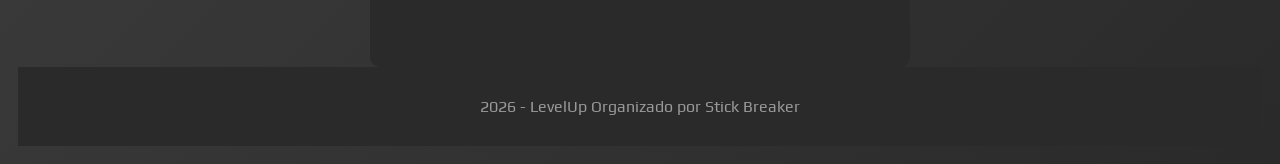
==== commit d8dd88b7: "Add files via upload" ====
--- a/index.html
+++ b/index.html
@@ -35,33 +35,8 @@
         <h2>Seas noob o seas pro, animate a participar, compartir y competir</h2>
         <button class="cta-button">Participar</button>
     </section>
-<section class="sinfondo">
-    <h2>Juegos a competir</h2>
-    <div class="games-grid">
-        <div class="game-card">
-            <img src="data/umvc3_360_fob.jpg" alt="Ultimate Marvel vs Capcom 3">
-            <h3>Ultimate Marvel vs Capcom 3</h3>
-            <p>17:00 hs</p>
-        </div>
-        <div class="game-card">
-            <img src="data/Boxart_mortalkombat9.webp" alt="Mortal Kombat 9">
-            <h3>Mortal Kombat 9</h3>
-            <p>17:00 hs</p>
-        </div>
-        <div class="game-card">
-            <img src="data/GGST-visual-01.webp" alt="Guilty Gear Strive">
-            <h3>Guilty Gear: Strive</h3>
-            <p>19:00 hs</p>
-        </div>
-        <div class="game-card">
-            <img src="data/249476-sf3_teaser___colors_by_udoncrew.jpg" alt="Street Fighter III">
-            <h3>Street Fighter III: Third Strike</h3>
-            <p>19:00 hs</p>
-        </div>
-    </div>
-</section>
 
-<section class="sinfondo">
+    <section class="sinfondo">
    
 <div >
 <p>Desde hace dos años tuvimos esta propuesta presencial de encuentro y la gente siempre se prendió, sin tener que competir para disfrutar el momento
@@ -89,8 +64,35 @@
 Te esperamos en La Culturosa (C. 8 1092, B1904 La Plata, Provincia de Buenos Aires, Argentina) "</p>
 
 </section>
+<section class="sinfondo">
+    <h2>Juegos a competir</h2>
+    <div class="games-grid">
+        <div class="game-card">
+            <img src="data/umvc3_360_fob.jpg" alt="Ultimate Marvel vs Capcom 3">
+            <h3>Ultimate Marvel vs Capcom 3</h3>
+            <p>17:00 hs - XBOX</p>
+        </div>
+        <div class="game-card">
+            <img src="data/Boxart_mortalkombat9.webp" alt="Mortal Kombat 9">
+            <h3>Mortal Kombat 9</h3>
+            <p>17:00 hs - PS3</p>
+        </div>
+        <div class="game-card">
+            <img src="data/GGST-visual-01.webp" alt="Guilty Gear Strive">
+            <h3>Guilty Gear: Strive</h3>
+            <p>19:00 hs - XBOX</p>
+        </div>
+        <div class="game-card">
+            <img src="data/1447469-poster_sf33s1_big.jpg" alt="Street Fighter III">
+            <h3>Street Fighter III: Third Strike</h3>
+            <p>19:00 hs - PS3</p>
+        </div>
+    </div>
+</section>
 
-<div class="parent">
+
+
+<div ">
 <form id="formulario">
     <label for="name">Nombre:</label>
     <input type="text" id="name" placeholder="Nombre y Apellído">
--- a/style.css
+++ b/style.css
@@ -38,7 +38,7 @@
         }
 
         nav a:hover {
-            color: #f5f5f5;
+            color: #a90404;
         }
 
          .parent {
@@ -115,7 +115,7 @@
             color: #f5f5f5;
         }
 section{
-    padding: 20px;
+    padding: 10px;
     background-color: #a9a9a928;
 }
         footer {
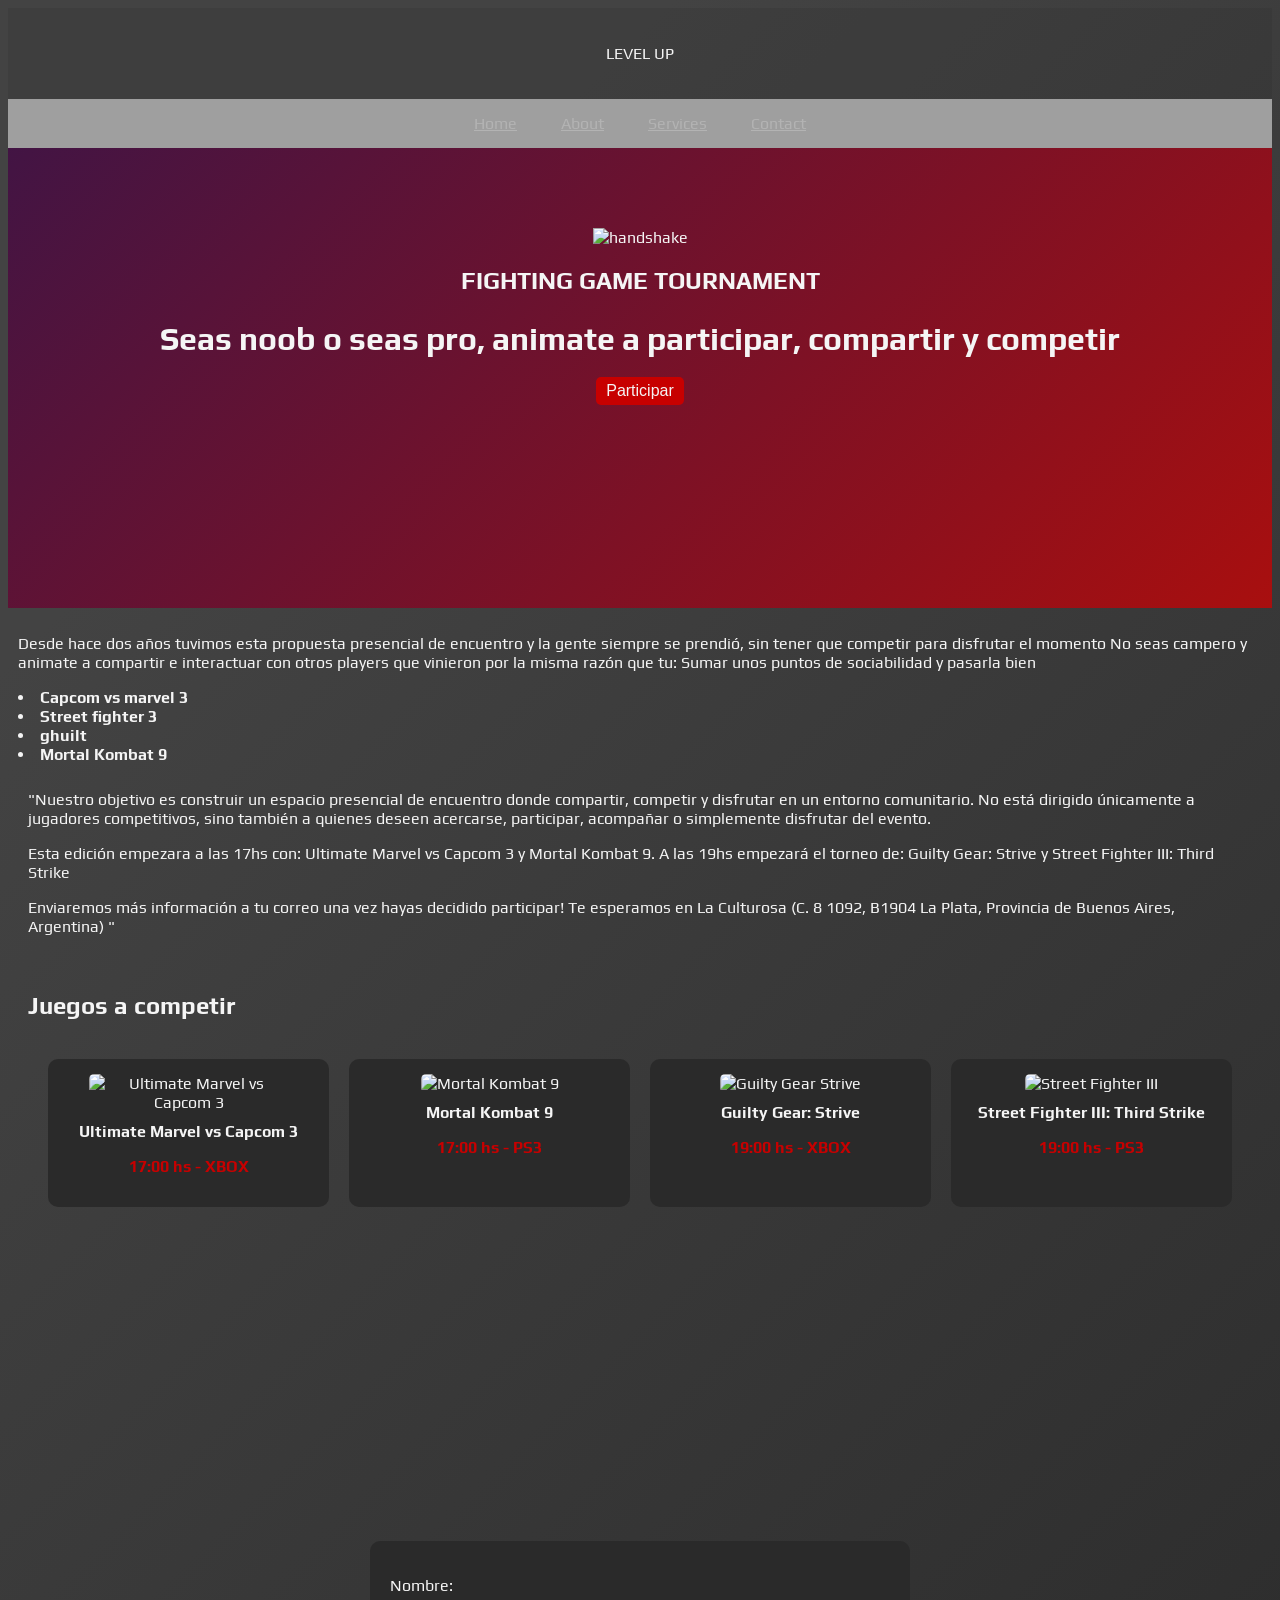
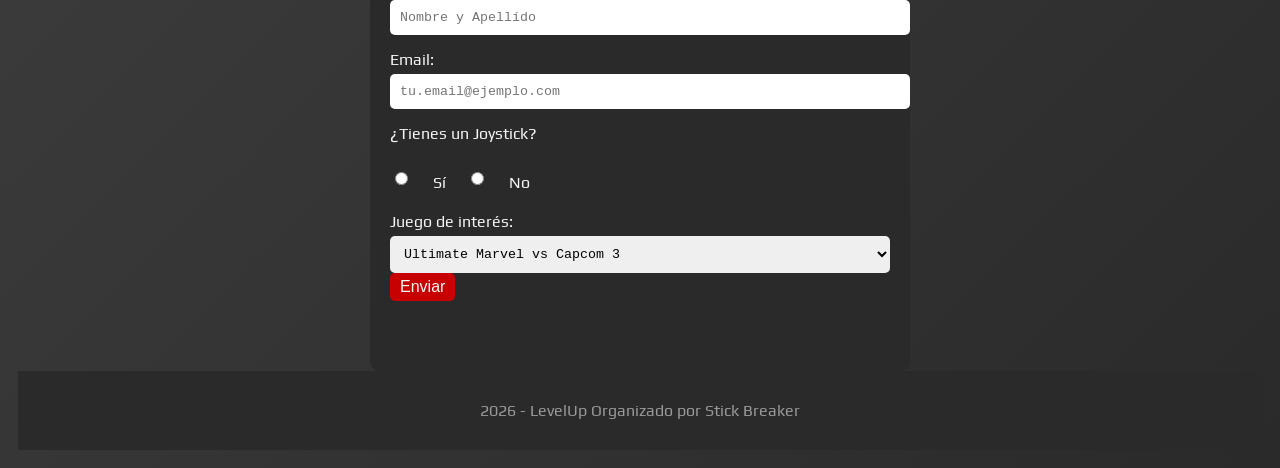
==== commit b9db1c21: "Add files via upload" ====
--- a/index.html
+++ b/index.html
@@ -90,9 +90,9 @@
     </div>
 </section>
 
+<iframe src="https://www.google.com/maps/embed?pb=!1m14!1m8!1m3!1d817.8816686189747!2d-57.94781!3d-34.918326!3m2!1i1024!2i768!4f13.1!3m3!1m2!1s0x95a2e70005e07ed3%3A0x80c9b5c112284bda!2sLa%20Culturosa!5e0!3m2!1ses-419!2sus!4v1777202953782!5m2!1ses-419!2sus" width="400" height="300" style="border:0;" allowfullscreen="" loading="lazy" referrerpolicy="no-referrer-when-downgrade"></iframe>
 
-
-<div ">
+<div >
 <form id="formulario">
     <label for="name">Nombre:</label>
     <input type="text" id="name" placeholder="Nombre y Apellído">
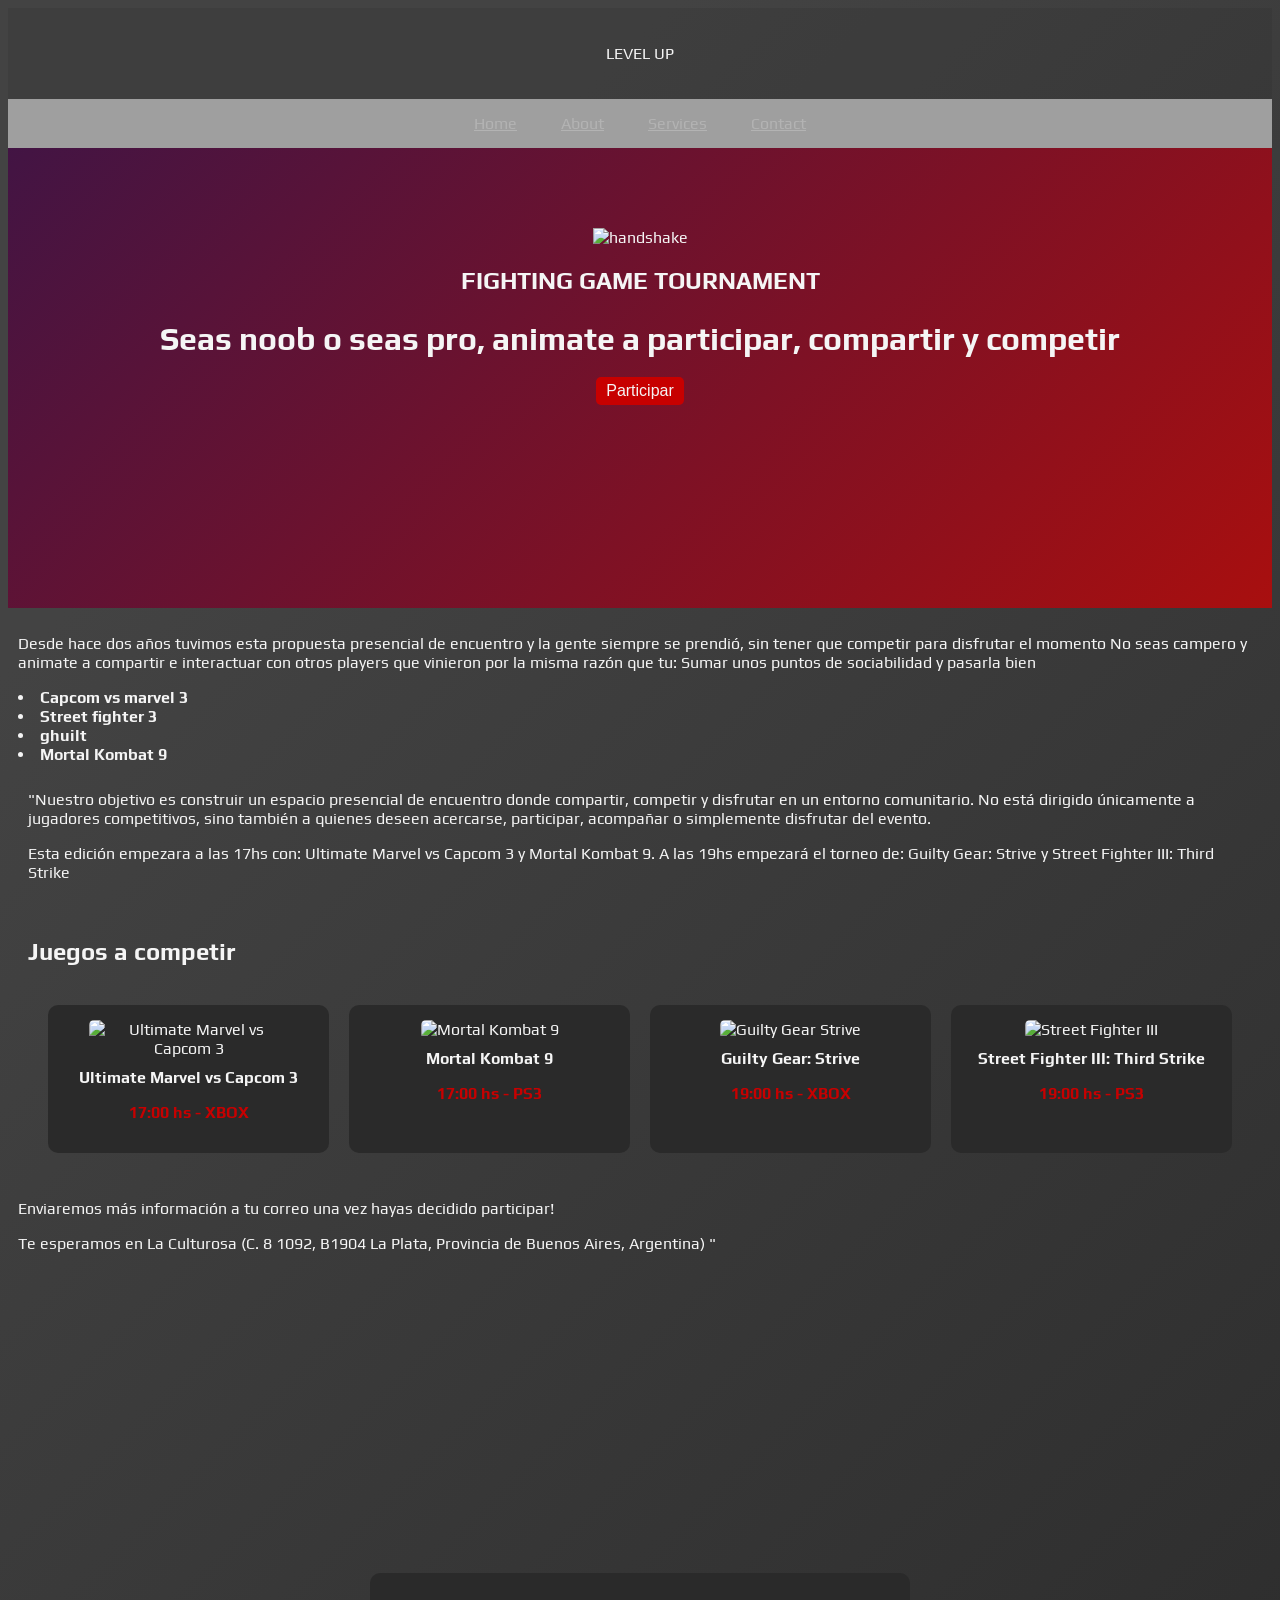
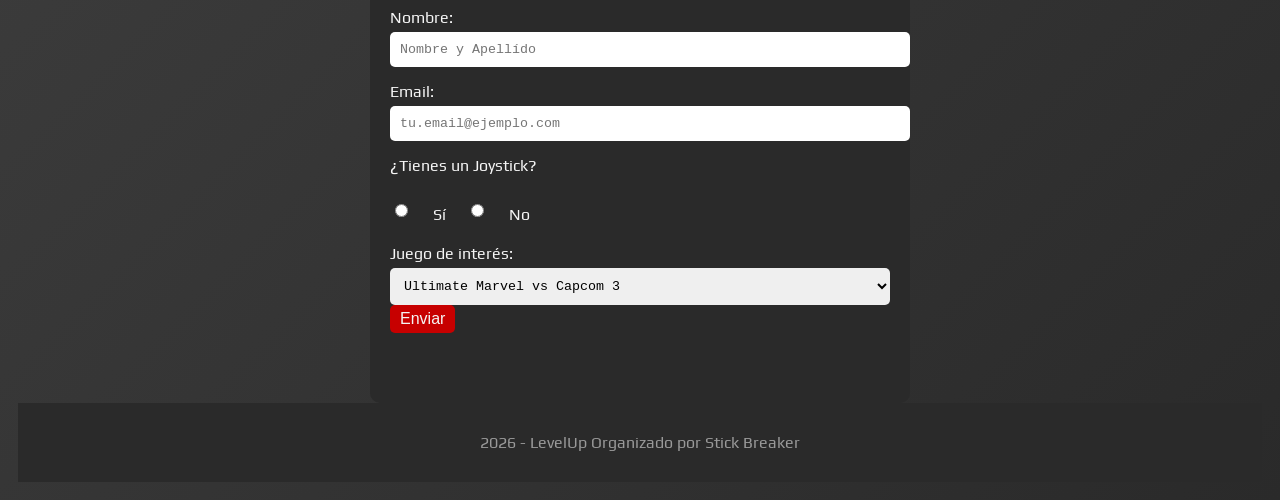
==== commit f9489110: "Add files via upload" ====
--- a/index.html
+++ b/index.html
@@ -59,9 +59,7 @@
 <p>Esta edición empezara a las 17hs con:  Ultimate Marvel vs Capcom 3 y Mortal Kombat 9. 
 A las 19hs empezará el torneo de: Guilty Gear: Strive y Street Fighter III: Third Strike</p>
 
-Enviaremos más información a tu correo una vez hayas decidido participar!
 
-Te esperamos en La Culturosa (C. 8 1092, B1904 La Plata, Provincia de Buenos Aires, Argentina) "</p>
 
 </section>
 <section class="sinfondo">
@@ -89,9 +87,12 @@
         </div>
     </div>
 </section>
+<div>
+    <p>Enviaremos más información a tu correo una vez hayas decidido participar!</p>
 
+<p>Te esperamos en La Culturosa (C. 8 1092, B1904 La Plata, Provincia de Buenos Aires, Argentina) "</p>
 <iframe src="https://www.google.com/maps/embed?pb=!1m14!1m8!1m3!1d817.8816686189747!2d-57.94781!3d-34.918326!3m2!1i1024!2i768!4f13.1!3m3!1m2!1s0x95a2e70005e07ed3%3A0x80c9b5c112284bda!2sLa%20Culturosa!5e0!3m2!1ses-419!2sus!4v1777202953782!5m2!1ses-419!2sus" width="400" height="300" style="border:0;" allowfullscreen="" loading="lazy" referrerpolicy="no-referrer-when-downgrade"></iframe>
-
+</div>
 <div >
 <form id="formulario">
     <label for="name">Nombre:</label>
--- a/style.css
+++ b/style.css
@@ -1,51 +1,43 @@
- HEAD
-
-        header {
+
+
+
+
+   body {
+ font-family: "Play", "Robot+Mono";
+  background: linear-gradient(135deg, #434343 20%, #2a2a2a 100%);
+  color: #f5f5f5;
+     }
+
+header {
+ background-color: #2a2a2a32;
+background-image: url("data/hea.png");
             
-            margin: 0;
-            padding: 0;
-            box-sizing: border-box;
-        
-        }
-
-        body {
-            font-family: "Play", "Robot+Mono";
-            background: linear-gradient(135deg, #434343 20%, #2a2a2a 100%);
-            color: #f5f5f5;
-        }
-
-        header {
-            background-color: #2a2a2a32;
-            background-image: url("data/hea.png");
-            
-            padding: 20px;
-            text-align: center;
-            color: #f5f5f5;
-        }
-
-       
-
-        nav {
-            background-color:#9f9f9f;
-            padding: 15px;
-            text-align: center;
-        }
-
-        nav a {
-            color: #b3b3b3;
-            margin: 0 20px;
-            transition: color 0.3s;
-        }
-
-        nav a:hover {
-            color: #a90404;
-        }
-
-         .parent {
-           display: grid;
-           grid-template-areas: initial;
-          grid-template-columns: repeat(5, 1fr);
-          grid-template-rows: repeat(3, 1fr);
+padding: 20px;
+text-align: center;
+color: #f5f5f5;
+        }
+
+ nav {
+  background-color:#9f9f9f;
+padding: 15px;
+  text-align: center;
+        }
+
+nav a {
+ color: #b3b3b3;
+ margin: 0 20px;
+  transition: color 0.3s;
+        }
+
+nav a:hover {
+ color: #a90404;
+        }
+
+.parent {
+ display: grid;
+  grid-template-areas: initial;
+ grid-template-columns: repeat(5, 1fr);
+grid-template-rows: repeat(3, 1fr);
           
 }
   
@@ -55,19 +47,18 @@
     
 }
 
-        .hero {
+.hero {
             text-align: center;
             padding: 80px 20px;
              
-             background: linear-gradient(135deg, #bd02c33f 0%, #e60a0ab2 100%);
-            
+             background: linear-gradient(135deg, #bd02c33f 0%, #e60a0ab2 100%); 
             background-color: #1a1a1a;
         }
 
-        .hero h2 {
-            color: #f5f5f5;
-            font-size: 2em;
-            margin-bottom: 20px;
+.hero h2 {
+    color: #f5f5f5;
+    font-size: 2em;
+    margin-bottom: 20px;
             
         }
 
@@ -93,27 +84,7 @@
             background-color: #b3007a;
         }
 
-        .features {
-            display: flex;
-            justify-content: space-around;
-            padding: 60px 20px;
-            background-color: #f5f5f5;
-        }
-
-        .feature {
-            text-align: center;
-            flex: 1;
-            margin: 0 20px;
-        }
-
-        .feature h3 {
-            color: #f5f5f5;
-            margin-bottom: 10px;
-        }
-
-        .feature p {
-            color: #f5f5f5;
-        }
+      
 section{
     padding: 10px;
     background-color: #a9a9a928;
@@ -221,10 +192,7 @@
     margin: 15px 0 5px;
     color: #f5f5f5;
 }
-    margin: 10px 0;
-    font-size: 1em;
-}
-
+   
 .game-card p {
     color: #c70000;
     font-weight: bold;
@@ -260,161 +228,42 @@
     border-radius: 5px;
 }
 
-/* Feedback section */
+
+@media screen and (max-width: 600px) {
+
+    
+
+}
+
+.play-regular {
+  font-family: "Play", sans-serif;
+  font-weight: 400;
+  font-style: normal;
+}
+
+.play-bold {
+  font-family: "Play", sans-serif;
+  font-weight: 700;
+  font-style: normal;
+}
+.play-regular {
+  font-family: "Play", sans-serif;
+  font-weight: 400;
+  font-style: normal;
+}
+
+.play-bold {
+  font-family: "Play", sans-serif;
+  font-weight: 700;
+  font-style: normal;
+
+}
 .feedback {
     text-align: center;
     padding: 20px;
-    margin: 20px auto;
-    max-width: 500px;
-    background-color: #2a2a2a;
-    border-radius: 10px;
-    color: #f5f5f5;
-}
-
-.oculto {
-    display: none;
-}
-
-@media screen and (max-width: 600px) {
-
-    
-
-
-        header {
-            margin: 0;
-            padding: 0;
-            box-sizing: border-box;
-        }
-
-        body {
-            font-family: "Play", "Robot+Mono";
-            background: linear-gradient(135deg, #f5f5f5 0%, #e0e0e0 100%);
-            color: #333;
-        }
-
-        header {
-            background-color: #2a2a2a;
-            padding: 20px;
-            text-align: center;
-            color: #f5f5f5;
-        }
-
-        header h1 {
-            font-size: 2.5em;
-            font-weight: 300;
-        }
-
-        nav {
-            background-color: #3d3d3d;
-            padding: 15px;
-            text-align: center;
-        }
-
-        nav a {
-            color: #b3b3b3;
-            text-decoration: none;
-            margin: 0 20px;
-            transition: color 0.3s;
-        }
-
-        nav a:hover {
-            color: #f5f5f5;
-        }
-
-        .hero {
-            text-align: center;
-            padding: 80px 20px;
-            background: linear-gradient(135deg, #d3d3d3 0%, #a9a9a9 100%);
-        }
-
-        .hero h2 {
-            font-size: 2em;
-            margin-bottom: 20px;
-            color: #1a1a1a;
-        }
-
-        .hero p {
-            font-size: 1.1em;
-            color: #404040;
-            margin-bottom: 30px;
-        }
-
-        .cta-button {
-            background-color: #4a4a4a;
-            color: #f5f5f5;
-            padding: 12px 30px;
-            border: none;
-            border-radius: 5px;
-            font-size: 1em;
-            cursor: pointer;
-            transition: background-color 0.3s;
-        }
-
-        .cta-button:hover {
-            background-color: #2a2a2a;
-        }
-
-        .features {
-            display: flex;
-            justify-content: space-around;
-            padding: 60px 20px;
-            background-color: #f5f5f5;
-        }
-
-        .feature {
-            text-align: center;
-            flex: 1;
-            margin: 0 20px;
-        }
-
-        .feature h3 {
-            color: #2a2a2a;
-            margin-bottom: 10px;
-        }
-
-        .feature p {
-            color: #666;
-        }
-
-        footer {
-            background-color: #2a2a2a;
-            color: #999;
-            text-align: center;
-            padding: 30px;
-        }
-       
-        	
-
-.play-regular {
-  font-family: "Play", sans-serif;
-  font-weight: 400;
-  font-style: normal;
-}
-
-.play-bold {
-  font-family: "Play", sans-serif;
-  font-weight: 700;
-  font-style: normal;
-}
-.play-regular {
-  font-family: "Play", sans-serif;
-  font-weight: 400;
-  font-style: normal;
-}
-
-.play-bold {
-  font-family: "Play", sans-serif;
-  font-weight: 700;
-  font-style: normal;
-
-}
-.feedback {
-    text-align: center;
-    padding: 20px;
     background-color: #a9a9a9;
     margin-top: 20px;
 }
 .oculto {
     display: none !important;
 }
-}
